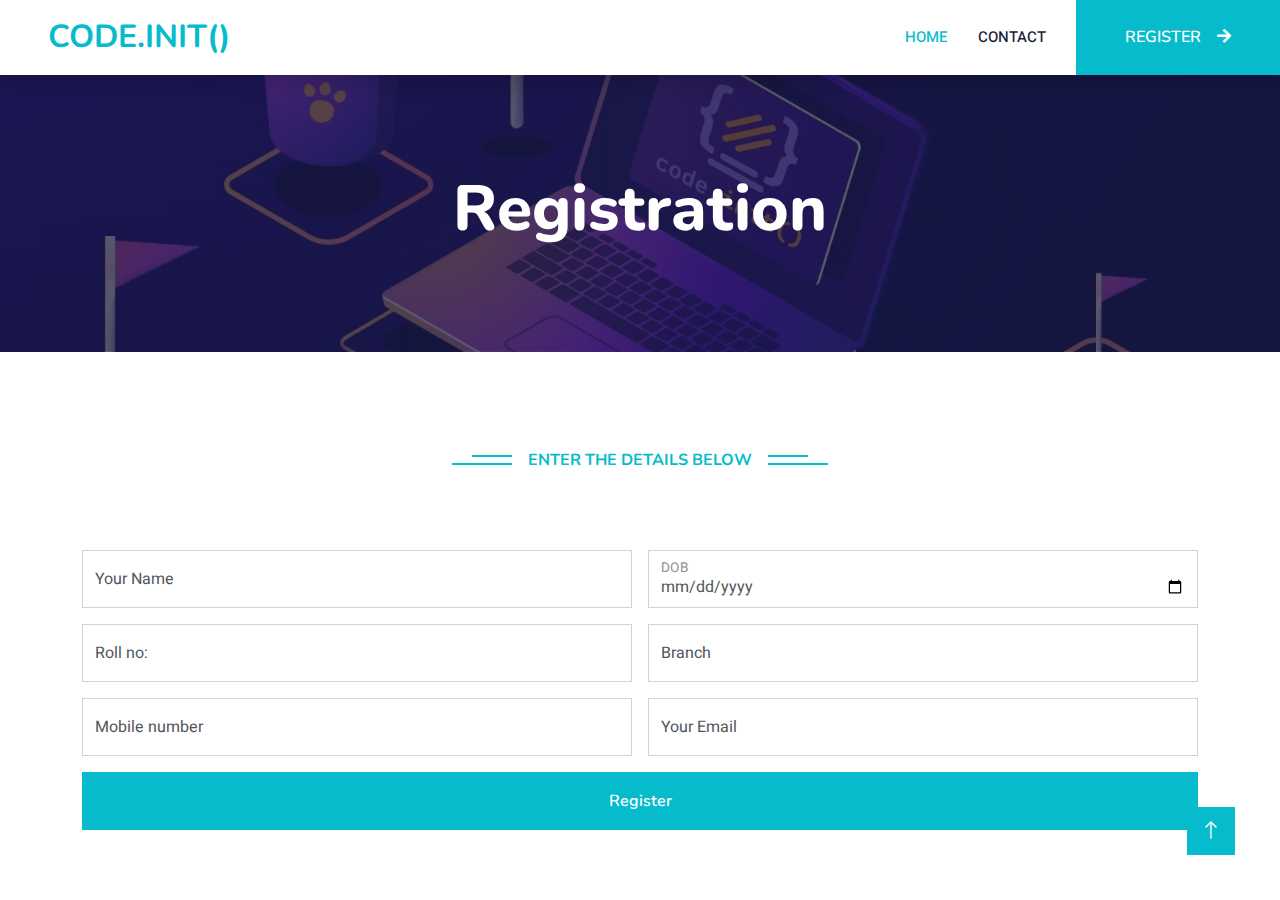
==== courses.html @ 46c8a98d "initial commit" ====
<!DOCTYPE html>
<html lang="en">

<head>
    <meta charset="utf-8">
    <title>code.init()</title>
    <meta content="width=device-width, initial-scale=1.0" name="viewport">
    <meta content="" name="keywords">
    <meta content="" name="description">

    <!-- Favicon -->
    <link href="img/favicon.ico" rel="icon">

    <!-- Google Web Fonts -->
    <link rel="preconnect" href="https://fonts.googleapis.com">
    <link rel="preconnect" href="https://fonts.gstatic.com" crossorigin>
    <link href="https://fonts.googleapis.com/css2?family=Heebo:wght@400;500;600&family=Nunito:wght@600;700;800&display=swap" rel="stylesheet">

    <!-- Icon Font Stylesheet -->
    <link href="https://cdnjs.cloudflare.com/ajax/libs/font-awesome/5.10.0/css/all.min.css" rel="stylesheet">
    <link href="https://cdn.jsdelivr.net/npm/bootstrap-icons@1.4.1/font/bootstrap-icons.css" rel="stylesheet">

    <!-- Libraries Stylesheet -->
    <link href="lib/animate/animate.min.css" rel="stylesheet">
    <link href="lib/owlcarousel/assets/owl.carousel.min.css" rel="stylesheet">

    <!-- Customized Bootstrap Stylesheet -->
    <link href="css/bootstrap.min.css" rel="stylesheet">

    <!-- Template Stylesheet -->
    <link href="css/style.css" rel="stylesheet">
</head>

<body>
    <!-- Spinner Start -->
    <div id="spinner" class="show bg-white position-fixed translate-middle w-100 vh-100 top-50 start-50 d-flex align-items-center justify-content-center">
        <div class="spinner-border text-primary" style="width: 3rem; height: 3rem;" role="status">
            <span class="sr-only">Loading...</span>
        </div>
    </div>
    <!-- Spinner End -->


    <!-- Navbar Start -->
    <nav class="navbar navbar-expand-lg bg-white navbar-light shadow sticky-top p-0">
        <a href="index.html" class="navbar-brand d-flex align-items-center px-4 px-lg-5">
            <h2 class="m-0 text-primary">CODE.INIT()</h2>
        </a>
        <button type="button" class="navbar-toggler me-4" data-bs-toggle="collapse" data-bs-target="#navbarCollapse">
            <span class="navbar-toggler-icon"></span>
        </button>
        <div class="collapse navbar-collapse" id="navbarCollapse">
            <div class="navbar-nav ms-auto p-4 p-lg-0">
                <a href="index.html" class="nav-item nav-link active">Home</a>
                <a href="contact.html" class="nav-item nav-link">Contact</a>
            </div>
            <a href="courses.html" class="btn btn-primary py-4 px-lg-5 d-none d-lg-block">REGISTER<i class="fa fa-arrow-right ms-3"></i></a>
        </div>
    </nav>
    <!-- Navbar End -->


    <!-- Header Start -->
    <div class="container-fluid bg-primary py-5 mb-5 page-header">
        <div class="container py-5">
            <div class="row justify-content-center">
                <div class="col-lg-10 text-center">
                    <h1 class="display-3 text-white animated slideInDown">Registration</h1>
                    
                </div>
            </div>
        </div>
    </div>
    <!-- Header End -->

    <!-- Contact Start -->
    <div class="container-xxl py-5">
        <div class="container">
            <div class="text-center wow fadeInUp" data-wow-delay="0.1s">
                <h6 class="section-title bg-white text-center text-primary px-3">Enter the details below</h6>
            </div>
            <br>
            <br>
            <br>
            <div class="row g-4">
                <div class="col-lg-12 col-md-12 wow fadeInUp" data-wow-delay="0.5s">
                    <form>
                        <div class="row g-3">
                            <div class="col-md-6">
                                <div class="form-floating">
                                    <input type="text" class="form-control" id="name" placeholder="Your Name">
                                    <label for="name">Your Name</label>
                                </div>
                            </div>
                            <div class="col-md-6">
                                <div class="form-floating">
                                    <input type="date" class="form-control" id="date" placeholder="DOB" max="2003-12-28" min="2000-12-27">
                                    <label for="email">DOB</label>
                                </div>
                            </div>
                            <div class="col-md-6">
                                <div class="form-floating">
                                    <input type="text" class="form-control" id="name" placeholder="Roll no:">
                                    <label for="name">Roll no:</label>
                                </div>
                            </div>
                            <div class="col-md-6">
                                <div class="form-floating">
                                    <input type="text" class="form-control" id="name" placeholder="Branch" minlength = "9" maxlength="10">
                                    <label for="name">Branch</label>
                                </div>
                            </div>
                            <div class="col-md-6">
                                <div class="form-floating">
                                    <input type="text" class="form-control" id="name" placeholder="Mobile number"  minlength = "10" maxlength="10">
                                    <label for="name">Mobile number</label>
                                </div>
                            </div>
                            <div class="col-md-6">
                                <div class="form-floating">
                                    <input type="email" class="form-control" id="email" placeholder="Your Email">
                                    <label for="email">Your Email</label>
                                </div>
                            </div>
                            <div class="col-12">
                                <button class="btn btn-primary w-100 py-3" type="submit" onclick="aleart(hello)">Register</button>
                            </div>
                        </div>
                    </form>
                </div>
            </div>
        </div>
    </div>
    <!-- Contact End -->

    <!-- Back to Top -->
    <a href="#" class="btn btn-lg btn-primary btn-lg-square back-to-top"><i class="bi bi-arrow-up"></i></a>


    <!-- JavaScript Libraries -->
    <script src="https://code.jquery.com/jquery-3.4.1.min.js"></script>
    <script src="https://cdn.jsdelivr.net/npm/bootstrap@5.0.0/dist/js/bootstrap.bundle.min.js"></script>
    <script src="lib/wow/wow.min.js"></script>
    <script src="lib/easing/easing.min.js"></script>
    <script src="lib/waypoints/waypoints.min.js"></script>
    <script src="lib/owlcarousel/owl.carousel.min.js"></script>

    <!-- Template Javascript -->
    <script src="js/main.js"></script>
</body>

</html>
---- css/style.css ----
/********** Template CSS **********/
:root {
    --primary: #06BBCC;
    --light: #F0FBFC;
    --dark: #181d38;
}

.fw-medium {
    font-weight: 600 !important;
}

.fw-semi-bold {
    font-weight: 700 !important;
}

.back-to-top {
    position: fixed;
    display: none;
    right: 45px;
    bottom: 45px;
    z-index: 99;
}


/*** Spinner ***/
#spinner {
    opacity: 0;
    visibility: hidden;
    transition: opacity .5s ease-out, visibility 0s linear .5s;
    z-index: 99999;
}

#spinner.show {
    transition: opacity .5s ease-out, visibility 0s linear 0s;
    visibility: visible;
    opacity: 1;
}


/*** Button ***/
.btn {
    font-family: 'Nunito', sans-serif;
    font-weight: 600;
    transition: .5s;
}

.btn.btn-primary,
.btn.btn-secondary {
    color: #FFFFFF;
}

.btn-square {
    width: 38px;
    height: 38px;
}

.btn-sm-square {
    width: 32px;
    height: 32px;
}

.btn-lg-square {
    width: 48px;
    height: 48px;
}

.btn-square,
.btn-sm-square,
.btn-lg-square {
    padding: 0;
    display: flex;
    align-items: center;
    justify-content: center;
    font-weight: normal;
    border-radius: 0px;
}


/*** Navbar ***/
.navbar .dropdown-toggle::after {
    border: none;
    content: "\f107";
    font-family: "Font Awesome 5 Free";
    font-weight: 900;
    vertical-align: middle;
    margin-left: 8px;
}

.navbar-light .navbar-nav .nav-link {
    margin-right: 30px;
    padding: 25px 0;
    color: #FFFFFF;
    font-size: 15px;
    text-transform: uppercase;
    outline: none;
}

.navbar-light .navbar-nav .nav-link:hover,
.navbar-light .navbar-nav .nav-link.active {
    color: var(--primary);
}

@media (max-width: 991.98px) {
    .navbar-light .navbar-nav .nav-link  {
        margin-right: 0;
        padding: 10px 0;
    }

    .navbar-light .navbar-nav {
        border-top: 1px solid #EEEEEE;
    }
}

.navbar-light .navbar-brand,
.navbar-light a.btn {
    height: 75px;
}

.navbar-light .navbar-nav .nav-link {
    color: var(--dark);
    font-weight: 500;
}

.navbar-light.sticky-top {
    top: -100px;
    transition: .5s;
}

@media (min-width: 992px) {
    .navbar .nav-item .dropdown-menu {
        display: block;
        margin-top: 0;
        opacity: 0;
        visibility: hidden;
        transition: .5s;
    }

    .navbar .dropdown-menu.fade-down {
        top: 100%;
        transform: rotateX(-75deg);
        transform-origin: 0% 0%;
    }

    .navbar .nav-item:hover .dropdown-menu {
        top: 100%;
        transform: rotateX(0deg);
        visibility: visible;
        transition: .5s;
        opacity: 1;
    }
}


/*** Header carousel ***/
@media (max-width: 768px) {
    .header-carousel .owl-carousel-item {
        position: relative;
        min-height: 500px;
    }
    
    .header-carousel .owl-carousel-item img {
        position: absolute;
        width: 100%;
        height: 100%;
        object-fit: cover;
    }
}

.header-carousel .owl-nav {
    position: absolute;
    top: 50%;
    right: 8%;
    transform: translateY(-50%);
    display: flex;
    flex-direction: column;
}

.header-carousel .owl-nav .owl-prev,
.header-carousel .owl-nav .owl-next {
    margin: 7px 0;
    width: 45px;
    height: 45px;
    display: flex;
    align-items: center;
    justify-content: center;
    color: #FFFFFF;
    background: transparent;
    border: 1px solid #FFFFFF;
    font-size: 22px;
    transition: .5s;
}

.header-carousel .owl-nav .owl-prev:hover,
.header-carousel .owl-nav .owl-next:hover {
    background: var(--primary);
    border-color: var(--primary);
}

.page-header {
    background: linear-gradient(rgba(24, 29, 56, .7), rgba(24, 29, 56, .7)), url(../img/bg.jpg);
    background-position: center center;
    background-repeat: no-repeat;
    background-size: cover;
}

.page-header-inner {
    background: rgba(15, 23, 43, .7);
}

.breadcrumb-item + .breadcrumb-item::before {
    color: var(--light);
}


/*** Section Title ***/
.section-title {
    position: relative;
    display: inline-block;
    text-transform: uppercase;
}

.section-title::before {
    position: absolute;
    content: "";
    width: calc(100% + 80px);
    height: 2px;
    top: 4px;
    left: -40px;
    background: var(--primary);
    z-index: -1;
}

.section-title::after {
    position: absolute;
    content: "";
    width: calc(100% + 120px);
    height: 2px;
    bottom: 5px;
    left: -60px;
    background: var(--primary);
    z-index: -1;
}

.section-title.text-start::before {
    width: calc(100% + 40px);
    left: 0;
}

.section-title.text-start::after {
    width: calc(100% + 60px);
    left: 0;
}


/*** Service ***/
.service-item {
    background: var(--light);
    transition: .5s;
}

.service-item:hover {
    margin-top: -10px;
    background: var(--primary);
}

.service-item * {
    transition: .5s;
}

.service-item:hover * {
    color: var(--light) !important;
}


/*** Categories & Courses ***/
.category img,
.course-item img {
    transition: .5s;
}

.category a:hover img,
.course-item:hover img {
    transform: scale(1.1);
}


/*** Team ***/
.team-item img {
    transition: .5s;
}

.team-item:hover img {
    transform: scale(1.1);
}


/*** Testimonial ***/
.testimonial-carousel::before {
    position: absolute;
    content: "";
    top: 0;
    left: 0;
    height: 100%;
    width: 0;
    background: linear-gradient(to right, rgba(255, 255, 255, 1) 0%, rgba(255, 255, 255, 0) 100%);
    z-index: 1;
}

.testimonial-carousel::after {
    position: absolute;
    content: "";
    top: 0;
    right: 0;
    height: 100%;
    width: 0;
    background: linear-gradient(to left, rgba(255, 255, 255, 1) 0%, rgba(255, 255, 255, 0) 100%);
    z-index: 1;
}

@media (min-width: 768px) {
    .testimonial-carousel::before,
    .testimonial-carousel::after {
        width: 200px;
    }
}

@media (min-width: 992px) {
    .testimonial-carousel::before,
    .testimonial-carousel::after {
        width: 300px;
    }
}

.testimonial-carousel .owl-item .testimonial-text,
.testimonial-carousel .owl-item.center .testimonial-text * {
    transition: .5s;
}

.testimonial-carousel .owl-item.center .testimonial-text {
    background: var(--primary) !important;
}

.testimonial-carousel .owl-item.center .testimonial-text * {
    color: #FFFFFF !important;
}

.testimonial-carousel .owl-dots {
    margin-top: 24px;
    display: flex;
    align-items: flex-end;
    justify-content: center;
}

.testimonial-carousel .owl-dot {
    position: relative;
    display: inline-block;
    margin: 0 5px;
    width: 15px;
    height: 15px;
    border: 1px solid #CCCCCC;
    transition: .5s;
}

.testimonial-carousel .owl-dot.active {
    background: var(--primary);
    border-color: var(--primary);
}


/*** Footer ***/
.footer .btn.btn-social {
    margin-right: 5px;
    width: 35px;
    height: 35px;
    display: flex;
    align-items: center;
    justify-content: center;
    color: var(--light);
    font-weight: normal;
    border: 1px solid #FFFFFF;
    border-radius: 35px;
    transition: .3s;
}

.footer .btn.btn-social:hover {
    color: var(--primary);
}

.footer .btn.btn-link {
    display: block;
    margin-bottom: 5px;
    padding: 0;
    text-align: left;
    color: #FFFFFF;
    font-size: 15px;
    font-weight: normal;
    text-transform: capitalize;
    transition: .3s;
}

.footer .btn.btn-link::before {
    position: relative;
    content: "\f105";
    font-family: "Font Awesome 5 Free";
    font-weight: 900;
    margin-right: 10px;
}

.footer .btn.btn-link:hover {
    letter-spacing: 1px;
    box-shadow: none;
}

.footer .copyright {
    padding: 25px 0;
    font-size: 15px;
    border-top: 1px solid rgba(256, 256, 256, .1);
}

.footer .copyright a {
    color: var(--light);
}

.footer .footer-menu a {
    margin-right: 15px;
    padding-right: 15px;
    border-right: 1px solid rgba(255, 255, 255, .1);
}

.footer .footer-menu a:last-child {
    margin-right: 0;
    padding-right: 0;
    border-right: none;
}



/*---------------*/
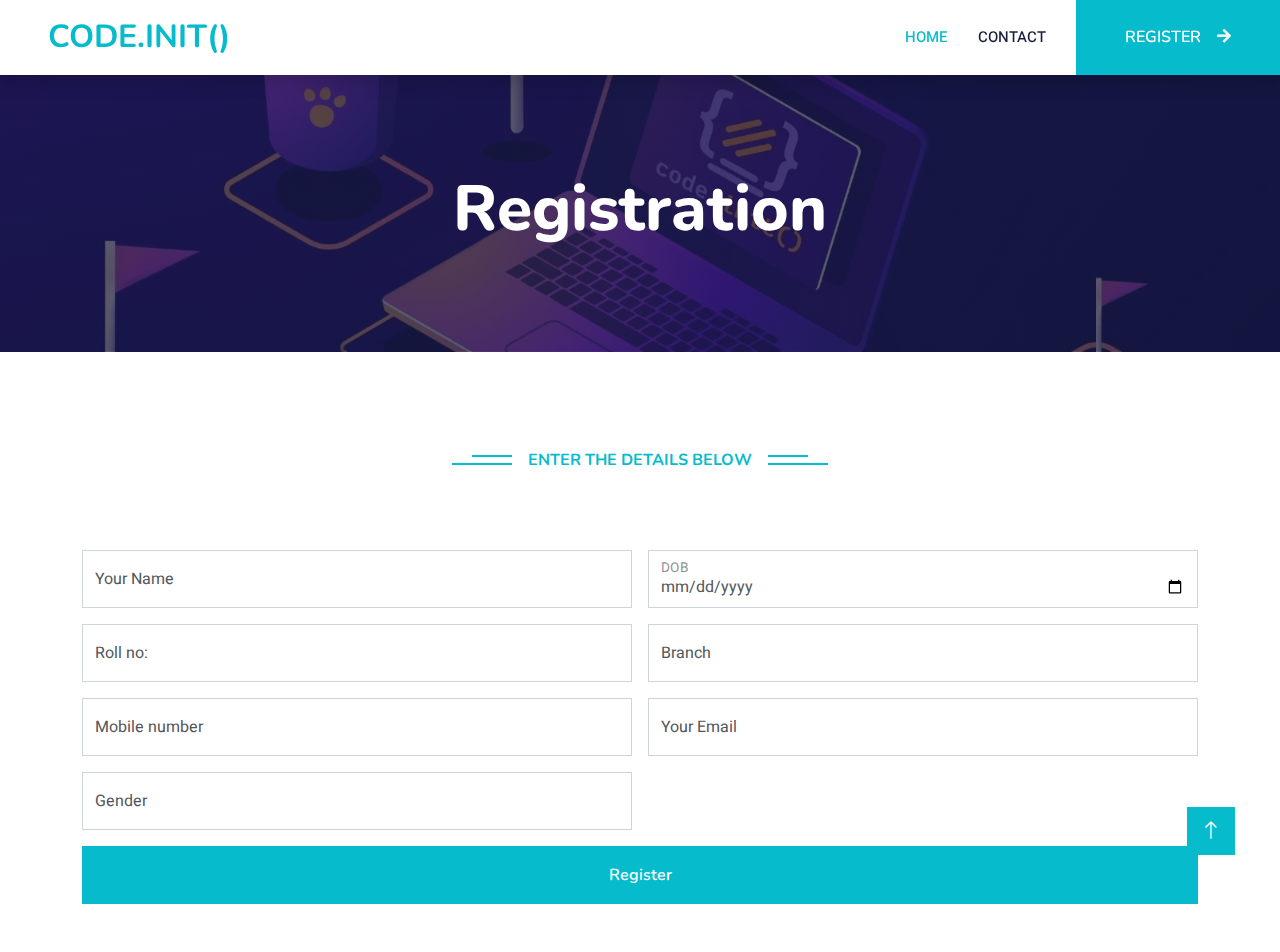
==== commit 6af9a0dc: "final changes" ====
--- a/courses.html
+++ b/courses.html
@@ -122,6 +122,12 @@
                                     <label for="email">Your Email</label>
                                 </div>
                             </div>
+                            <div class="col-md-6">
+                                <div class="form-floating">
+                                    <input type="email" class="form-control" id="Gender" placeholder="Your Email">
+                                    <label for="email">Gender</label>
+                                </div>
+                            </div>
                             <div class="col-12">
                                 <button class="btn btn-primary w-100 py-3" type="submit" onclick="aleart(hello)">Register</button>
                             </div>
--- a/css/style.css
+++ b/css/style.css
@@ -438,3 +438,39 @@
 /*---------------*/
 
 
+li {
+    display: inline-block;
+    font-size: 1.5em;
+    list-style-type: none;
+    padding: 1em;
+    text-transform: uppercase;
+  }
+  
+  li span {
+    display: block;
+    font-size: 4.5rem;
+  }
+  
+  .emoji {
+    display: none;
+    padding: 1rem;
+  }
+  
+  .emoji span {
+    font-size: 4rem;
+    padding: 0 .5rem;
+  }
+  
+  @media all and (max-width: 768px) {
+    h1 {
+      font-size: calc(1.5rem * var(--smaller));
+    }
+    
+    li {
+      font-size: calc(1.125rem * var(--smaller));
+    }
+    
+    li span {
+      font-size: calc(3.375rem * var(--smaller));
+    }
+  }